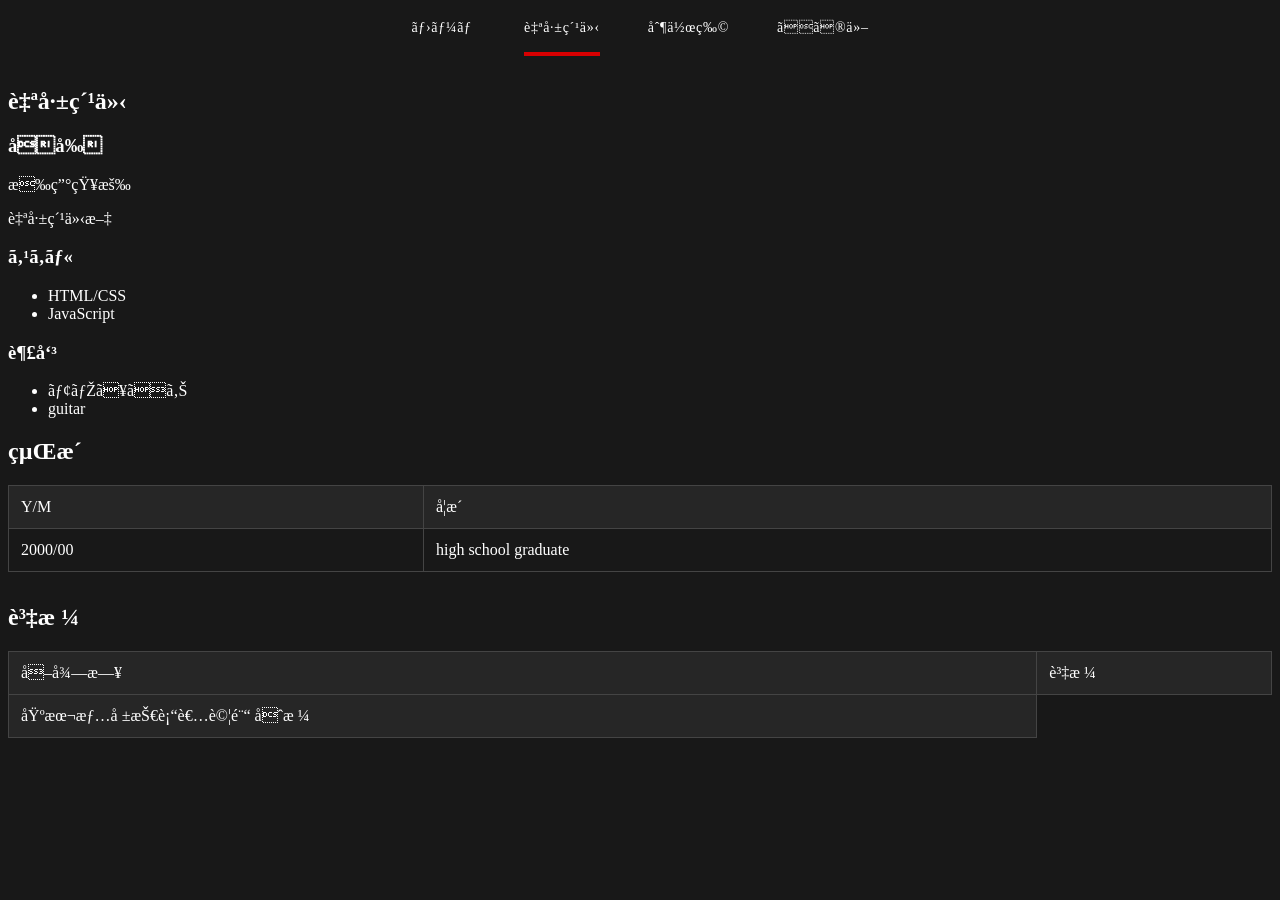
==== about/index.html @ 2460b412 "add profile content" ====
<!DOCTYPE html>
<html lang="ja">
    <head>
        <link rel="stylesheet" href="/css/common.css">
        <link rel="stylesheet" href="./style.css"
        <meta charset="UTF-8">
        <title>自己紹介</title>
    </head>
    <body>
        <script src="/js/common.js"></script>
        <nav class="site-nav">
            <ul>
                <li><a href="/index.html">ホーム</a></li>
                <li><a href="/about/index.html" class="active">自己紹介</a></li>
                <li><a href="/works/index.html">制作物</a></li>
                <li><a href="/other/index.html">その他</a></li>
            </ul>
        </nav>
        <h2>自己紹介</h2>
        <!--<p>こんにちは<br>
           京都橘大学所属の杉田知暉です。<br>
           ここは自己紹介のページですが、間違いないでしょうか。<br><br>
           大丈夫そうですね。ありがとうございます。
        </p>-->
        <div class="profile">
            <h3>名前</h3>
            <p>杉田知暉</p>

            <p class="intro-text">
                自己紹介文
            </p>

            <div class="profile-columns">
                <div class="profile-column">
                    <h3>スキル</h3>
                    <ul>
                        <li>HTML/CSS</li>
                        <li>JavaScript</li>
                    </ul>
                </div>

                <div class="profile-column">
                    <h3>趣味</h3>
                    <ul>
                        <li>モノづくり</li>
                        <li>guitar</li>
                    </ul>
                </div>
            </div>
        </div>

        <h2>経歴</h2>
        <table class="history-table">
            <tr>
                <th>Y/M</th>
                <th>学歴</th>
            </tr>
            <tr>
                <td>2000/00</td>
                <td>high school graduate</td>
            </tr>
        </table>

        <h2>資格</h2>
        <table class="qualification-table">
            <tr>
                <th>取得日</th>
                <th>資格</th>
            </tr>
            <tr>
                <th>基本情報技術者試験 合格</th>
            </tr>
        </table>
    </body>
</html>
---- css/common.css ----
/* 本文がナビに隠れないよう調整 */
body{
    background-color: #181818;
    color: white;

    padding-top: 60px; /* 実際の高さに合わせて調整 */
}

.site-nav{
    background-color: #181818;
    position: fixed;
    top: 0;
    left: 0;
    right: 0;
    z-index: 100;
    transition: transform 0.3s ease;
}

.site-nav.nav-hidden{
    transform: translateY(-100%);
}

.site-nav ul{
    display: flex;
    justify-content: center;
    gap: 48px;
    list-style: none;
    margin: 0;
    padding: 0 32px;
}

.site-nav a{
    position: relative;
    display: inline-block;
    padding: 20px 0;
    color: white;
    text-decoration: none;
    font-weight: 500;
    font-size: 14px;
    letter-spacing: 0.05em;
}

/* 訪問済みリンクが紫にならないよう */
.site-nav a:visited{
    color: white;
}

/* 下線本体（普段は幅0（非表示）） */
.site-nav a::after{
    content: "";
    position: absolute;
    left: 50%;
    right: 50%;
    bottom: 0;
    height: 4px;
    background-color: #d80001;
    transition: left 0.25s ease, right 0.25s ease;
}

/* ホバーで伸びる */
.site-nav a:hover::after{
    left: 0;
    right: 0;
}

/* 現在地は常に表示 */
.site-nav a.active::after{
    left: 0;
    right: 0;
}

.section-divider {
  border: none;
  border-top: 2px solid #1d2b96;
  margin: 40px 0;
}
---- about/style.css ----
table{
    width: 100%;
    border-collapse: collapse;
    margin-bottom: 32px;
}

th, td{
    border: 1px solid #444444;
    padding: 12px;
    text-align: left;
    color: white;
}

th{
    background-color: #262626;
    font-weight: 500;
}
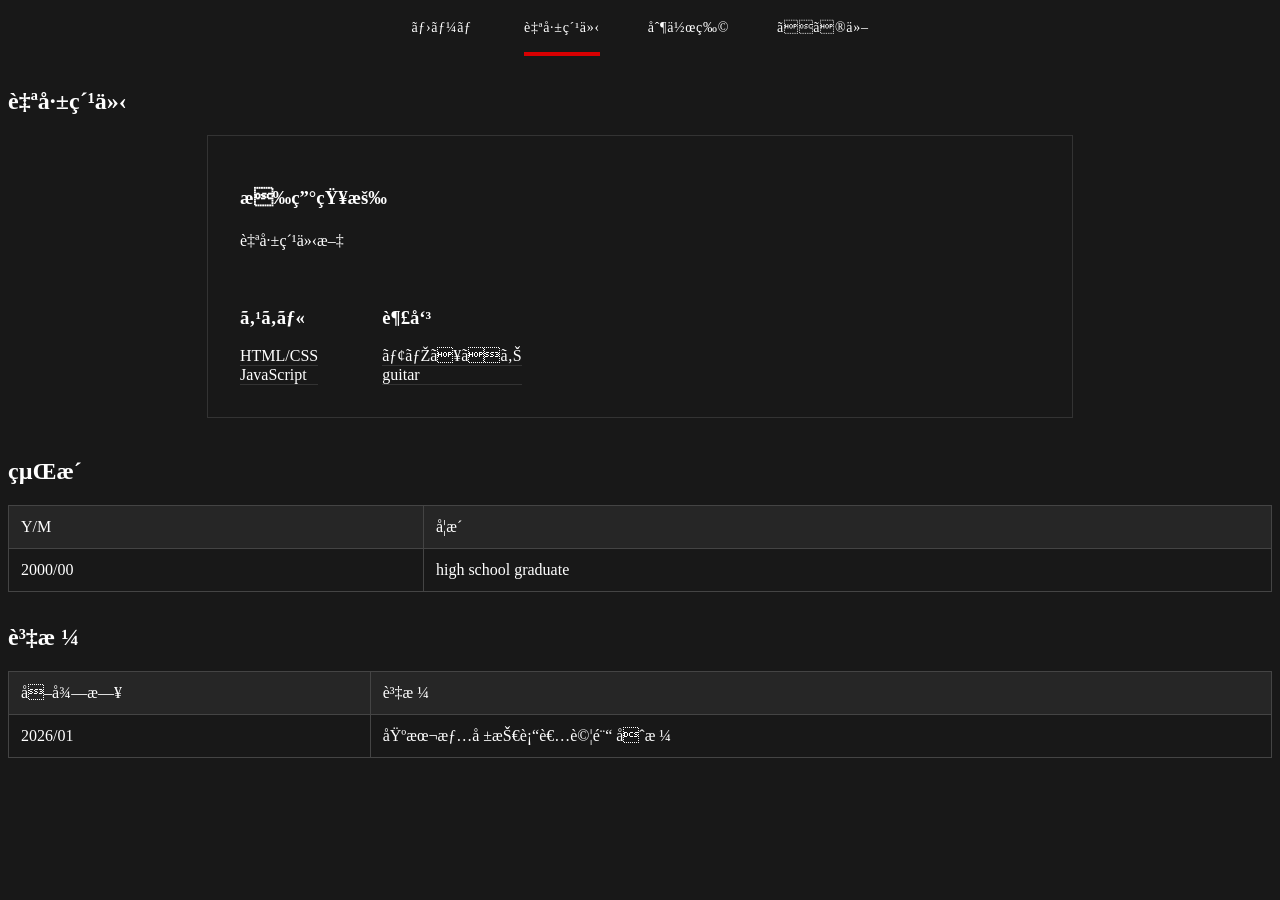
==== commit 50a97d28: "edit profile design" ====
--- a/about/index.html
+++ b/about/index.html
@@ -23,8 +23,7 @@
            大丈夫そうですね。ありがとうございます。
         </p>-->
         <div class="profile">
-            <h3>名前</h3>
-            <p>杉田知暉</p>
+            <h3>杉田知暉</h3>
 
             <p class="intro-text">
                 自己紹介文
@@ -68,7 +67,8 @@
                 <th>資格</th>
             </tr>
             <tr>
-                <th>基本情報技術者試験 合格</th>
+                <td>2026/01</td>
+                <td>基本情報技術者試験 合格</td>
             </tr>
         </table>
     </body>
--- a/about/style.css
+++ b/about/style.css
@@ -14,4 +14,32 @@
 th{
     background-color: #262626;
     font-weight: 500;
+}
+
+.profile{
+    max-width: 800px;
+    margin: 0 auto 40px auto;
+    padding: 32px;
+    border: 1px solid #333333;
+}
+
+.intro-text{
+    margin: 16px 0 32px 0;
+    line-height: 1.8;
+}
+
+.profile-columns{
+    display: flex;
+    gap: 64px;
+}
+
+.profile-column ul{
+    list-style: none;
+    margin: 0;
+    padding: 0;
+}
+
+.profile-column li{
+    padding: 8ox 0;
+    border-bottom: 1px solid #333333;
 }
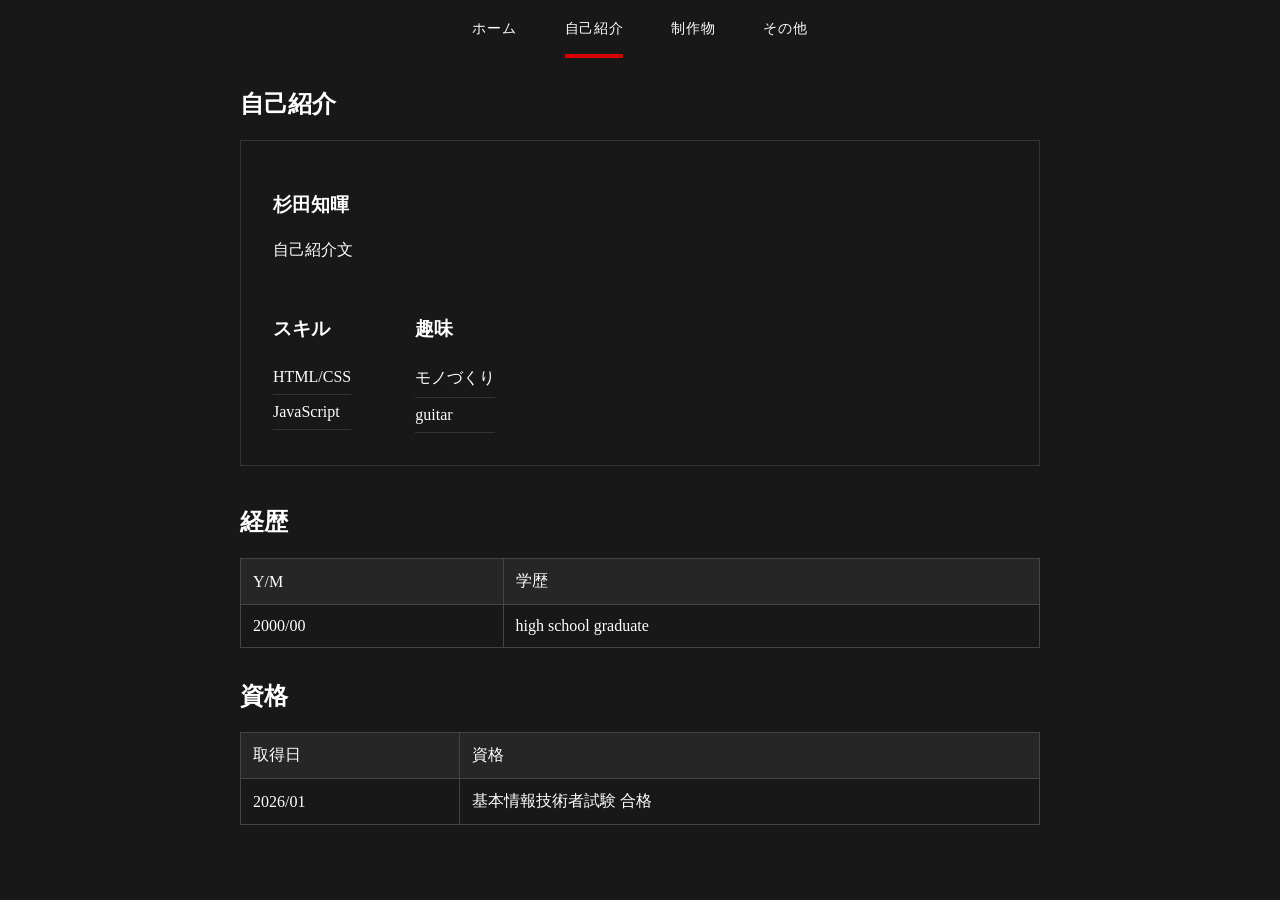
==== commit e767c426: "edit css" ====
--- a/about/index.html
+++ b/about/index.html
@@ -2,7 +2,7 @@
 <html lang="ja">
     <head>
         <link rel="stylesheet" href="/css/common.css">
-        <link rel="stylesheet" href="./style.css"
+        <link rel="stylesheet" href="./style.css">
         <meta charset="UTF-8">
         <title>自己紹介</title>
     </head>
@@ -16,60 +16,63 @@
                 <li><a href="/other/index.html">その他</a></li>
             </ul>
         </nav>
+
+        <div class="page-container">
         <h2>自己紹介</h2>
         <!--<p>こんにちは<br>
            京都橘大学所属の杉田知暉です。<br>
            ここは自己紹介のページですが、間違いないでしょうか。<br><br>
            大丈夫そうですね。ありがとうございます。
         </p>-->
-        <div class="profile">
-            <h3>杉田知暉</h3>
+            <div class="profile">
+                <h3>杉田知暉</h3>
 
-            <p class="intro-text">
-                自己紹介文
-            </p>
+                <p class="intro-text">
+                    自己紹介文
+                </p>
 
-            <div class="profile-columns">
-                <div class="profile-column">
-                    <h3>スキル</h3>
-                    <ul>
-                        <li>HTML/CSS</li>
-                        <li>JavaScript</li>
-                    </ul>
-                </div>
+                <div class="profile-columns">
+                    <div class="profile-column">
+                        <h3>スキル</h3>
+                        <ul>
+                            <li>HTML/CSS</li>
+                            <li>JavaScript</li>
+                        </ul>
+                    </div>
 
-                <div class="profile-column">
-                    <h3>趣味</h3>
-                    <ul>
-                        <li>モノづくり</li>
-                        <li>guitar</li>
-                    </ul>
+                    <div class="profile-column">
+                        <h3>趣味</h3>
+                        <ul>
+                            <li>モノづくり</li>
+                            <li>guitar</li>
+                        </ul>
+                    </div>
                 </div>
             </div>
+
+            <h2>経歴</h2>
+            <table class="history-table">
+                <tr>
+                    <th>Y/M</th>
+                    <th>学歴</th>
+                </tr>
+                <tr>
+                    <td>2000/00</td>
+                    <td>high school graduate</td>
+                </tr>
+            </table>
+
+            <h2>資格</h2>
+            <table class="qualification-table">
+                <tr>
+                    <th>取得日</th>
+                    <th>資格</th>
+                </tr>
+                <tr>
+                    <td>2026/01</td>
+                    <td>基本情報技術者試験 合格</td>
+                </tr>
+            </table>
         </div>
-
-        <h2>経歴</h2>
-        <table class="history-table">
-            <tr>
-                <th>Y/M</th>
-                <th>学歴</th>
-            </tr>
-            <tr>
-                <td>2000/00</td>
-                <td>high school graduate</td>
-            </tr>
-        </table>
-
-        <h2>資格</h2>
-        <table class="qualification-table">
-            <tr>
-                <th>取得日</th>
-                <th>資格</th>
-            </tr>
-            <tr>
-                <td>2026/01</td>
-                <td>基本情報技術者試験 合格</td>
-            </tr>
-        </table>
     </body>
 </html>
--- a/about/style.css
+++ b/about/style.css
@@ -1,26 +1,13 @@
-table{
-    width: 100%;
-    border-collapse: collapse;
-    margin-bottom: 32px;
-}
-
-th, td{
-    border: 1px solid #444444;
-    padding: 12px;
-    text-align: left;
-    color: white;
-}
-
-th{
-    background-color: #262626;
-    font-weight: 500;
+.page-container{
+    max-width: 800px;
+    margin: 0 auto;
+    padding: 0 24px;
 }
 
 .profile{
-    max-width: 800px;
-    margin: 0 auto 40px auto;
     padding: 32px;
     border: 1px solid #333333;
+    margin-bottom: 40px;
 }
 
 .intro-text{
@@ -40,6 +27,24 @@
 }
 
 .profile-column li{
-    padding: 8ox 0;
+    padding: 8px 0;
     border-bottom: 1px solid #333333;
-}+}
+
+table{
+    width: 100%;
+    border-collapse: collapse;
+    margin-bottom: 32px;
+}
+
+th, td{
+    border: 1px solid #444444;
+    padding: 12px;
+    text-align: left;
+    color: white;
+}
+
+th{
+    background-color: #262626;
+    font-weight: 500;
+}
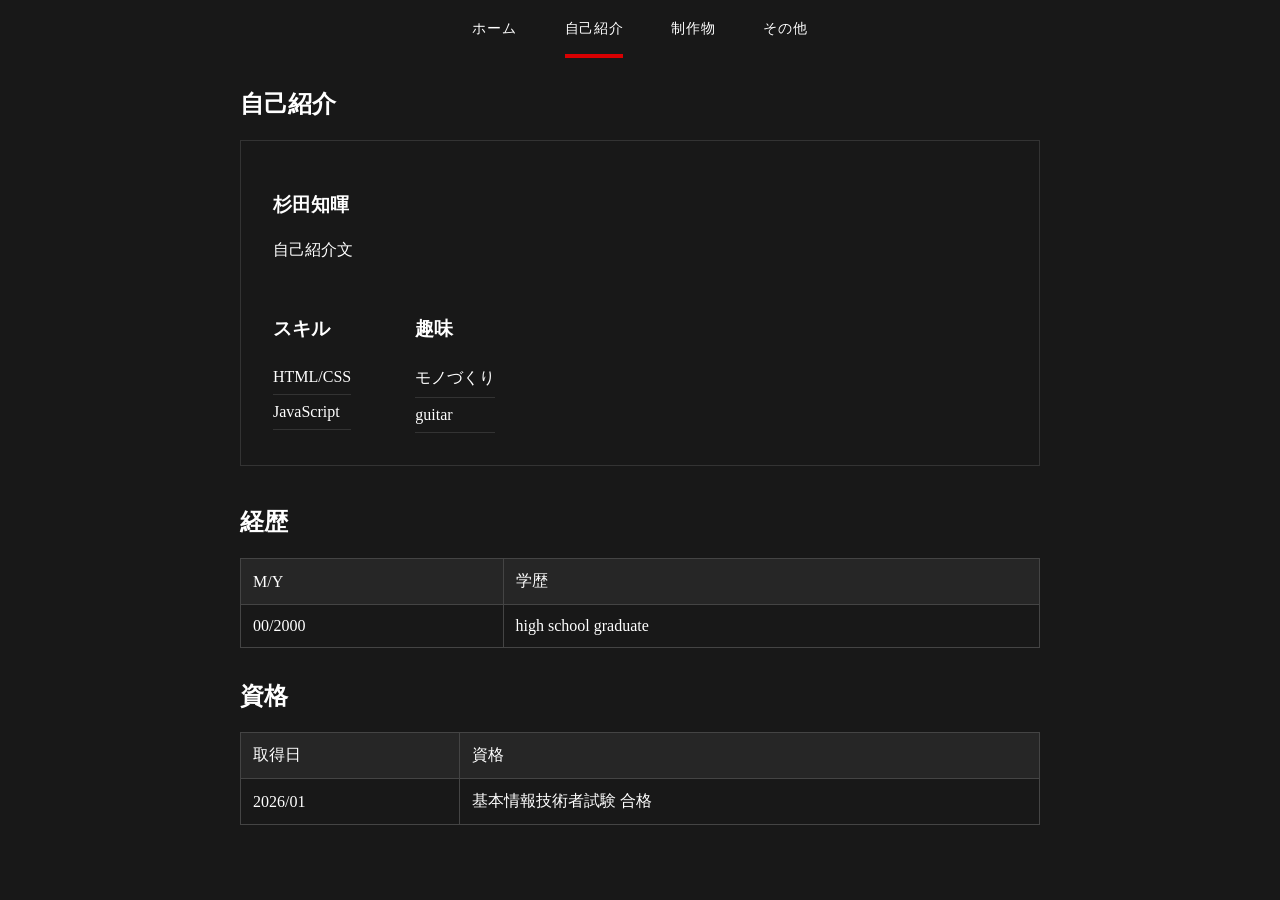
==== commit 7f24c902: "edit details" ====
--- a/about/index.html
+++ b/about/index.html
@@ -1,13 +1,15 @@
 <!DOCTYPE html>
 <html lang="ja">
     <head>
+        <meta charset="UTF-8">
+        <meta name="viewport" content="width=device-width", initial-scale="1.0">
+        <title>自己紹介</title>
         <link rel="stylesheet" href="/css/common.css">
         <link rel="stylesheet" href="./style.css">
-        <meta charset="UTF-8">
-        <title>自己紹介</title>
     </head>
     <body>
         <script src="/js/common.js"></script>
+        
         <nav class="site-nav">
             <ul>
                 <li><a href="/index.html">ホーム</a></li>
@@ -53,11 +55,11 @@
             <h2>経歴</h2>
             <table class="history-table">
                 <tr>
-                    <th>Y/M</th>
+                    <th>M/Y</th>
                     <th>学歴</th>
                 </tr>
                 <tr>
-                    <td>2000/00</td>
+                    <td>00/2000</td>
                     <td>high school graduate</td>
                 </tr>
             </table>
--- a/css/common.css
+++ b/css/common.css
@@ -73,4 +73,30 @@
   border: none;
   border-top: 2px solid #1d2b96;
   margin: 40px 0;
+}
+
+/* ページの幅により左右の余白調整 */
+.page-container{
+    max-width: 800px;
+    margin: 0 auto;
+    padding: 0 24px;
+}
+
+/* 404ページ */
+.not-found{
+    text-align: center;
+    padding: 120px 0;
+}
+
+.not-found h2{
+    font-size: 64px;
+    margin-bottom: 16px;
+}
+
+.back-home{
+    display: inline-block;
+    margin-top: 24px;
+    color: #d80001;
+    text-decoration: none;
+    border-bottom: 1px solid #d80001;
 }
--- a/about/style.css
+++ b/about/style.css
@@ -1,9 +1,3 @@
-.page-container{
-    max-width: 800px;
-    margin: 0 auto;
-    padding: 0 24px;
-}
-
 .profile{
     padding: 32px;
     border: 1px solid #333333;
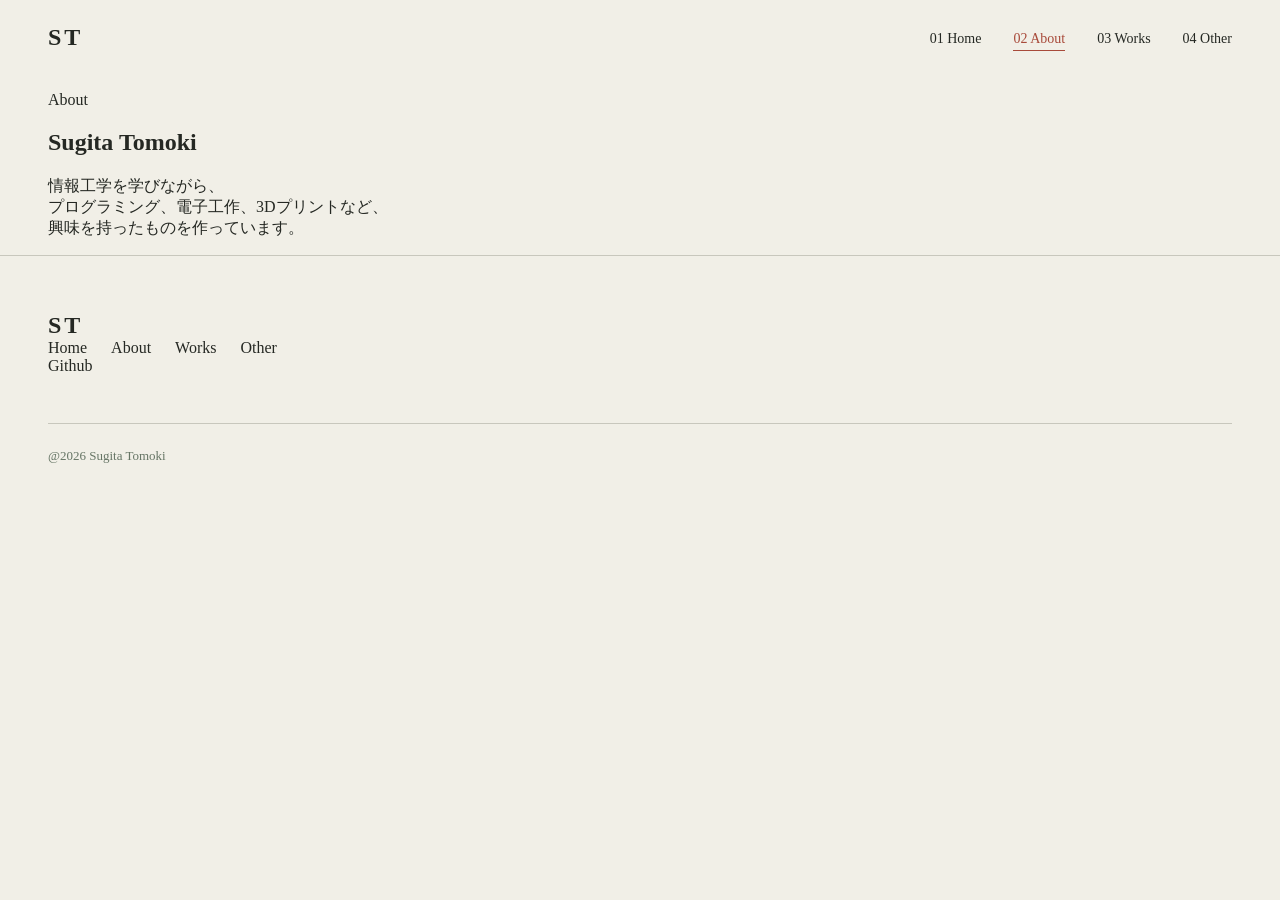
==== commit ace5114a: "mistake" ====
--- a/about/index.html
+++ b/about/index.html
@@ -2,79 +2,73 @@
 <html lang="ja">
     <head>
         <meta charset="UTF-8">
-        <meta name="viewport" content="width=device-width", initial-scale="1.0">
-        <title>自己紹介</title>
+        <meta name="viewport" content="width=device-width, initial-scale=1.0">
+        <title>Works</title>
         <link rel="stylesheet" href="/css/common.css">
-        <link rel="stylesheet" href="./style.css">
+        <link rel="stylesheet" href="/css/index.css">
+        <link rel="icon" type="image/png" href="/favicon.png">
     </head>
+
     <body>
-        <script src="/js/common.js"></script>
+        <header class="site-header page-width">
+            <div class="site-logo">
+                <a href="/index.html">ST</a>
+            </div>
+            <nav class="site-nav">
+                <ul>
+                    <li><a href="/index.html">01 Home</a></li>
+                    <li><a href="/about/index.html" class="active">02 About</a></li>
+                    <li><a href="/works/index.html">03 Works</a></li>
+                    <li><a href="/other/index.html">04 Other</a></li>
+                </ul>
+            </nav>
+        </header>
         
-        <nav class="site-nav">
-            <ul>
-                <li><a href="/index.html">ホーム</a></li>
-                <li><a href="/about/index.html" class="active">自己紹介</a></li>
-                <li><a href="/works/index.html">制作物</a></li>
-                <li><a href="/other/index.html">その他</a></li>
-            </ul>
-        </nav>
+        <main>
+            <section class="about-hero page-width">
+                <p class="about-label">About</p>
 
-        <div class="page-container">
-        <h2>自己紹介</h2>
-        <!--<p>こんにちは<br>
-           京都橘大学所属の杉田知暉です。<br>
-           ここは自己紹介のページですが、間違いないでしょうか。<br><br>
-           大丈夫そうですね。ありがとうございます。
-        </p>-->
-            <div class="profile">
-                <h3>杉田知暉</h3>
+                <h1 class="about-hero-title">
+                    Sugita Tomoki
+                </h1>
 
-                <p class="intro-text">
-                    自己紹介文
+                <p class="about-hero-text">
+                    情報工学を学びながら、<br>
+                    プログラミング、電子工作、3Dプリントなど、<br>
+                    興味を持ったものを作っています。
                 </p>
+            </section>
+        </main>
 
-                <div class="profile-columns">
-                    <div class="profile-column">
-                        <h3>スキル</h3>
-                        <ul>
-                            <li>HTML/CSS</li>
-                            <li>JavaScript</li>
-                        </ul>
+        <footer class="site-footer">
+            <div class="page-width">
+                <div class="footer-main">
+                    <div class="footer-logo">
+                        <a href="/index.html">ST</a>
                     </div>
 
-                    <div class="profile-column">
-                        <h3>趣味</h3>
+                    <nav class="footer-nav">
                         <ul>
-                            <li>モノづくり</li>
-                            <li>guitar</li>
+                            <li><a href="/index.html">Home</a></li>
+                            <li><a href="/about/index.html">About</a></li>
+                            <li><a href="/works/index.html">Works</a></li>
+                            <li><a href="/other/index.html"></a>Other</li>
                         </ul>
+                    </nav>
+
+                    <div class="footer-links">
+                        <a href="https://github.com/tmoki0606">Github</a>
                     </div>
                 </div>
+
+                <div class="footer-bottom">
+                    <p>@2026 Sugita Tomoki</p>
+                </div>
             </div>
+        </footer>
 
-            <h2>経歴</h2>
-            <table class="history-table">
-                <tr>
-                    <th>M/Y</th>
-                    <th>学歴</th>
-                </tr>
-                <tr>
-                    <td>00/2000</td>
-                    <td>high school graduate</td>
-                </tr>
-            </table>
-
-            <h2>資格</h2>
-            <table class="qualification-table">
-                <tr>
-                    <th>取得日</th>
-                    <th>資格</th>
-                </tr>
-                <tr>
-                    <td>2026/01</td>
-                    <td>基本情報技術者試験 合格</td>
-                </tr>
-            </table>
-        </div>
+        <script src="/js/common.js"></script>
+        <script src="/js/recent-data.js"></script>
+        <script src="/js/index.js"></script>
     </body>
 </html>
--- a/css/common.css
+++ b/css/common.css
@@ -1,102 +1,137 @@
-/* 本文がナビに隠れないよう調整 */
-body{
-    background-color: #181818;
-    color: white;
+:root {
+    --color-bg: #F1EFE7;
+    --color-text: #252823;
+    --color-green: #667565;
+    --color-brown: #927F67;
+    --color-stone: #C8C7BD;
+    --color-accent: #A84A3A;
 
-    padding-top: 60px; /* 実際の高さに合わせて調整 */
+    --page-padding: 48px;
+    --page-max-width: 1400px
 }
 
-.site-nav{
-    background-color: #181818;
-    position: fixed;
-    top: 0;
-    left: 0;
-    right: 0;
-    z-index: 100;
-    transition: transform 0.3s ease;
+* {
+    box-sizing: border-box;
 }
 
-.site-nav.nav-hidden{
-    transform: translateY(-100%);
+.page-width {
+    width: 100%;
+    max-width: var(--page-max-width);
+    margin-left: auto;
+    margin-right: auto;
+    padding-left: var(--page-padding);
+    padding-right: var(--page-padding);
 }
 
-.site-nav ul{
-    display: flex;
-    justify-content: center;
-    gap: 48px;
+body {
+    margin: 0;
+    background-color: var(--color-bg);
+    color: var(--color-text);
+    min-height: 100vh;
+    overflow-x: hidden;
+}
+
+ul {
     list-style: none;
     margin: 0;
-    padding: 0 32px;
+    padding: 0;
 }
 
-.site-nav a{
+a {
+    color: inherit;
+    text-decoration: none;
+}
+
+.site-header {
+    display: flex;
+    justify-content: space-between;
+    align-items: center;
+    padding-top: 24px;
+    padding-bottom: 24px;
+}
+
+.site-nav ul {
+    display: flex;
+    gap: 32px;
+}
+
+.site-logo a {
+    font-size: 24px;
+    font-weight: 600;
+    letter-spacing: 3px;
+}
+
+.site-nav a,
+.site-nav a:visited {
+    font-size: 14px;
+    color: var(--color-text);
     position: relative;
     display: inline-block;
-    padding: 20px 0;
-    color: white;
-    text-decoration: none;
-    font-weight: 500;
-    font-size: 14px;
-    letter-spacing: 0.05em;
 }
 
-/* 訪問済みリンクが紫にならないよう */
-.site-nav a:visited{
-    color: white;
+.site-nav a.active,
+.site-nav a.active:visited {
+    color: var(--color-accent);
 }
 
-/* 下線本体（普段は幅0（非表示）） */
+/* Underline when hovering over the nav */
 .site-nav a::after{
     content: "";
     position: absolute;
-    left: 50%;
-    right: 50%;
-    bottom: 0;
-    height: 4px;
-    background-color: #d80001;
-    transition: left 0.25s ease, right 0.25s ease;
+    left: 0;
+    bottom: -4px;
+    width: 0;
+    height: 1px;
+    background-color: var(--color-accent);
+    transition: width 0.3s ease;
 }
 
-/* ホバーで伸びる */
-.site-nav a:hover::after{
-    left: 0;
-    right: 0;
+/* When hovering */
+.site-nav a:hover::after {
+    width: 100%;
 }
 
-/* 現在地は常に表示 */
+/* Current location */
 .site-nav a.active::after{
-    left: 0;
-    right: 0;
+    width: 100%;
 }
 
-.section-divider {
-  border: none;
-  border-top: 2px solid #1d2b96;
-  margin: 40px 0;
+.site-footer {
+    border-top: 1px solid var(--color-stone);
+    padding-top: 56px;
+    padding-bottom: 32px;
 }
 
-/* ページの幅により左右の余白調整 */
-.page-container{
-    max-width: 800px;
-    margin: 0 auto;
-    padding: 0 24px;
+.fotter-main {
+    display: grid;
+    grid-template-columns: 1fr auto 1fr;
+    align-items: start;
+    gap: 40px;
 }
 
-/* 404ページ */
-.not-found{
-    text-align: center;
-    padding: 120px 0;
+.footer-logo a {
+    font-size: 24px;
+    font-weight: 600;
+    letter-spacing: 3px;
 }
 
-.not-found h2{
-    font-size: 64px;
-    margin-bottom: 16px;
+.footer-nav ul {
+    display: flex;
+    gap: 24px;
 }
 
-.back-home{
-    display: inline-block;
-    margin-top: 24px;
-    color: #d80001;
-    text-decoration: none;
-    border-bottom: 1px solid #d80001;
+.footer-links {
+    justify-self: end;
+}
+
+.footer-bottom {
+    margin-top: 48px;
+    padding-top: 24px;
+    border-top: 1px solid var(--color-stone);
+}
+
+.footer-bottom p {
+    margin: 0;
+    font-size: 13px;
+    color: var(--color-green);
 }
--- a/css/index.css
+++ b/css/index.css
@@ -0,0 +1,303 @@
+.hero {
+    min-height: calc(100vh - 90px);
+    padding-top: 40px;
+    padding-bottom: 60px;
+    position: relative;
+    overflow: hidden;
+}
+
+.hero::before {
+    content: "";
+    position: absolute;
+    width: 420px;
+    height: 420px;
+    border-radius: 50%;
+    background: var(--color-green);
+    filter: blur(160px);
+    opacity: 0.12;
+
+    top: 80px;
+    right: 180px;
+
+    transition: transform 0.15s ease-out;
+    transform: translate(
+        calc(var(--mouse-x, 0) * 20px),
+        calc(var(--mouse-y, 0) * 20px)
+    );
+}
+
+.hero::after {
+    content: "";
+    position: absolute;
+    width: 360px;
+    height: 360px;
+    border-radius: 50%;
+    background: var(--color-brown);
+    filter: blur(130px);
+    opacity: 0.12;
+
+    top: 60px;
+    left: 40%;
+
+    transition: transform 0.15s ease-out;
+    transform: translate(
+        calc(var(--mouse-x, 0) * -12px),
+        calc(var(--mouse-y, 0) * -12px)
+    );
+}
+
+.hero-title {
+    margin: 0;
+    display: flex;
+    flex-direction: column;
+    font-size: clamp(72px, 12vw, 180px);
+    line-height: 0.85;
+    letter-spacing: -0.04em;
+}
+
+.hero-category {
+    margin-top: 32px;
+    font-size: 14px;
+    letter-spacing: 0.08em;
+}
+
+.hero-description {
+    margin-top: 12px;
+    font-size: 16px;
+    color: var(--color-green);
+}
+
+.scroll-guide {
+    position: absolute;
+    right: var(--page-padding);
+    bottom: 40px;
+}
+
+.scroll-guide p {
+    margin: 0;
+    font-size: 17px;
+}
+
+.scroll-guide span {
+    margin-top: 4px;
+    font-size: 22px;
+    display: inline-block;
+    animation: scroll-arrow 1.8s ease-in-out infinite;
+}
+
+@keyframes scroll-arrow {
+    0% {
+        transform: translateY(0);
+    }
+    50% {
+        transform: translateY(5px);
+    }
+    100% {
+        transform: translateY(0);
+    }
+}
+
+.about-preview {
+    display: grid;
+    grid-template-columns: 4fr 6fr;
+    gap: 64px;
+    padding-top: 120px;
+    padding-bottom: 120px;
+}
+
+.about-title {
+    margin: 0;
+    font-size: clamp(48px, 7vw, 96px);
+    font-weight: 500;
+    line-height: 1;
+}
+
+.about-content {
+    display: flex;
+    flex-direction: column;
+    padding-top: 24px;
+    max-width: 650px;
+}
+
+.about-text {
+    margin: 0;
+    font-size: 22px;
+    line-height: 2;
+}
+
+.about-link {
+    align-self: flex-end;
+    width: fit-content;
+    margin-top: 32px;
+    font-size: 18px;
+    position: relative;
+}
+
+.about-link::after {
+    content: "";
+    position: absolute;
+    left: 0;
+    bottom: -4px;
+    width: 0;
+    height: 1px;
+    background-color: var(--color-accent);
+    transition: width 0.3s ease;
+}
+
+/* When hovering */
+.about-link:hover::after {
+    width: 100%;
+}
+
+.selected-works {
+    padding-top: 120px;
+    padding-bottom: 120px;
+}
+
+.works-title {
+    margin: 0 0 72px;
+    font-size: clamp(48px, 7vw, 96px);
+    font-weight: 500;
+    line-height: 1;
+}
+
+.work-item {
+    display: grid;
+    grid-template-columns: 1fr 1fr;
+    gap: 64px;
+    align-items: center;
+    max-width: 1200px;
+    margin-left: auto;
+    margin-right: auto;
+    margin-bottom: 100px;
+}
+
+.work-image {
+    width: 100%;
+    max-width: 530px;
+    aspect-ratio: 4 / 3;
+    overflow: hidden;
+}
+
+.work-image img {
+    width: 100%;
+    height: 100%;
+    object-fit: cover;
+    display: block;
+}
+
+.work-info {
+    display: flex;
+    flex-direction: column;
+}
+
+.work-number {
+    margin: 0 0 16px;
+    font-size: 14px;
+    color: var(--color-stone);
+}
+
+.work-info h3 {
+    margin: 0;
+    font-size: clamp(28px, 4vw, 56px);
+    font-weight: 500;
+    line-height: 1.1;
+}
+
+.work-category {
+    margin: 20px 0 0;
+    font-size: 13px;
+    letter-spacing: 0.08em;
+    color: var(--color-green);
+}
+
+.work-year {
+    margin: 8px 0 0;
+    font-size: 14px;
+}
+
+.work-description {
+    margin: 28px 0 0;
+    max-width: 420px;
+    font-size: 15px;
+    line-height: 1.8;
+    color: var(--color-text);
+}
+
+.work-item-reverse .work-image {
+    grid-column: 2;
+}
+
+.work-item-reverse .work-info{
+    grid-column: 1;
+    grid-row: 1;
+}
+.works-link {
+    align-self: flex-end;
+    width: fit-content;
+    margin-top: 32px;
+    font-size: 18px;
+    position: relative;
+}
+
+.works-link::after {
+    content: "";
+    position: absolute;
+    left: 0;
+    bottom: -4px;
+    width: 0;
+    height: 1px;
+    background-color: var(--color-accent);
+    transition: width 0.3s ease;
+}
+
+/* When hovering */
+.works-link:hover::after {
+    width: 100%;
+}
+
+.recently {
+    padding-top: 120px;
+    padding-bottom: 120px;
+}
+
+.recently-title {
+    margin: 0 0 72px;
+    font-size: clamp(48px, 7vw, 96px);
+    font-weight: 500;
+    line-height: 1;
+}
+
+.recent-item {
+    display: grid;
+    grid-template-columns: 180px 1fr;
+    align-items: center;
+    padding: 24px 0;
+    border-top: 1px solid var(--color-stone);
+}
+
+.recent-item time {
+    font-size: 14px;
+    color: var(--color-green);
+    letter-spacing: 0.05em;
+}
+
+.recent-item p {
+    margin: 0;
+    font-size: 18px;
+}
+
+.wave-link span {
+    display: inline-block;
+    animation: link-wave 5s ease-in-out infinite;
+    animation-delay: calc(var(--char-index) * 0.10s);
+}
+
+@keyframes link-wave {
+    0%, 8%, 100% {
+        transform: translateY(0);
+    }
+    4% {
+        transform: translateY(-4px);
+    }
+}
